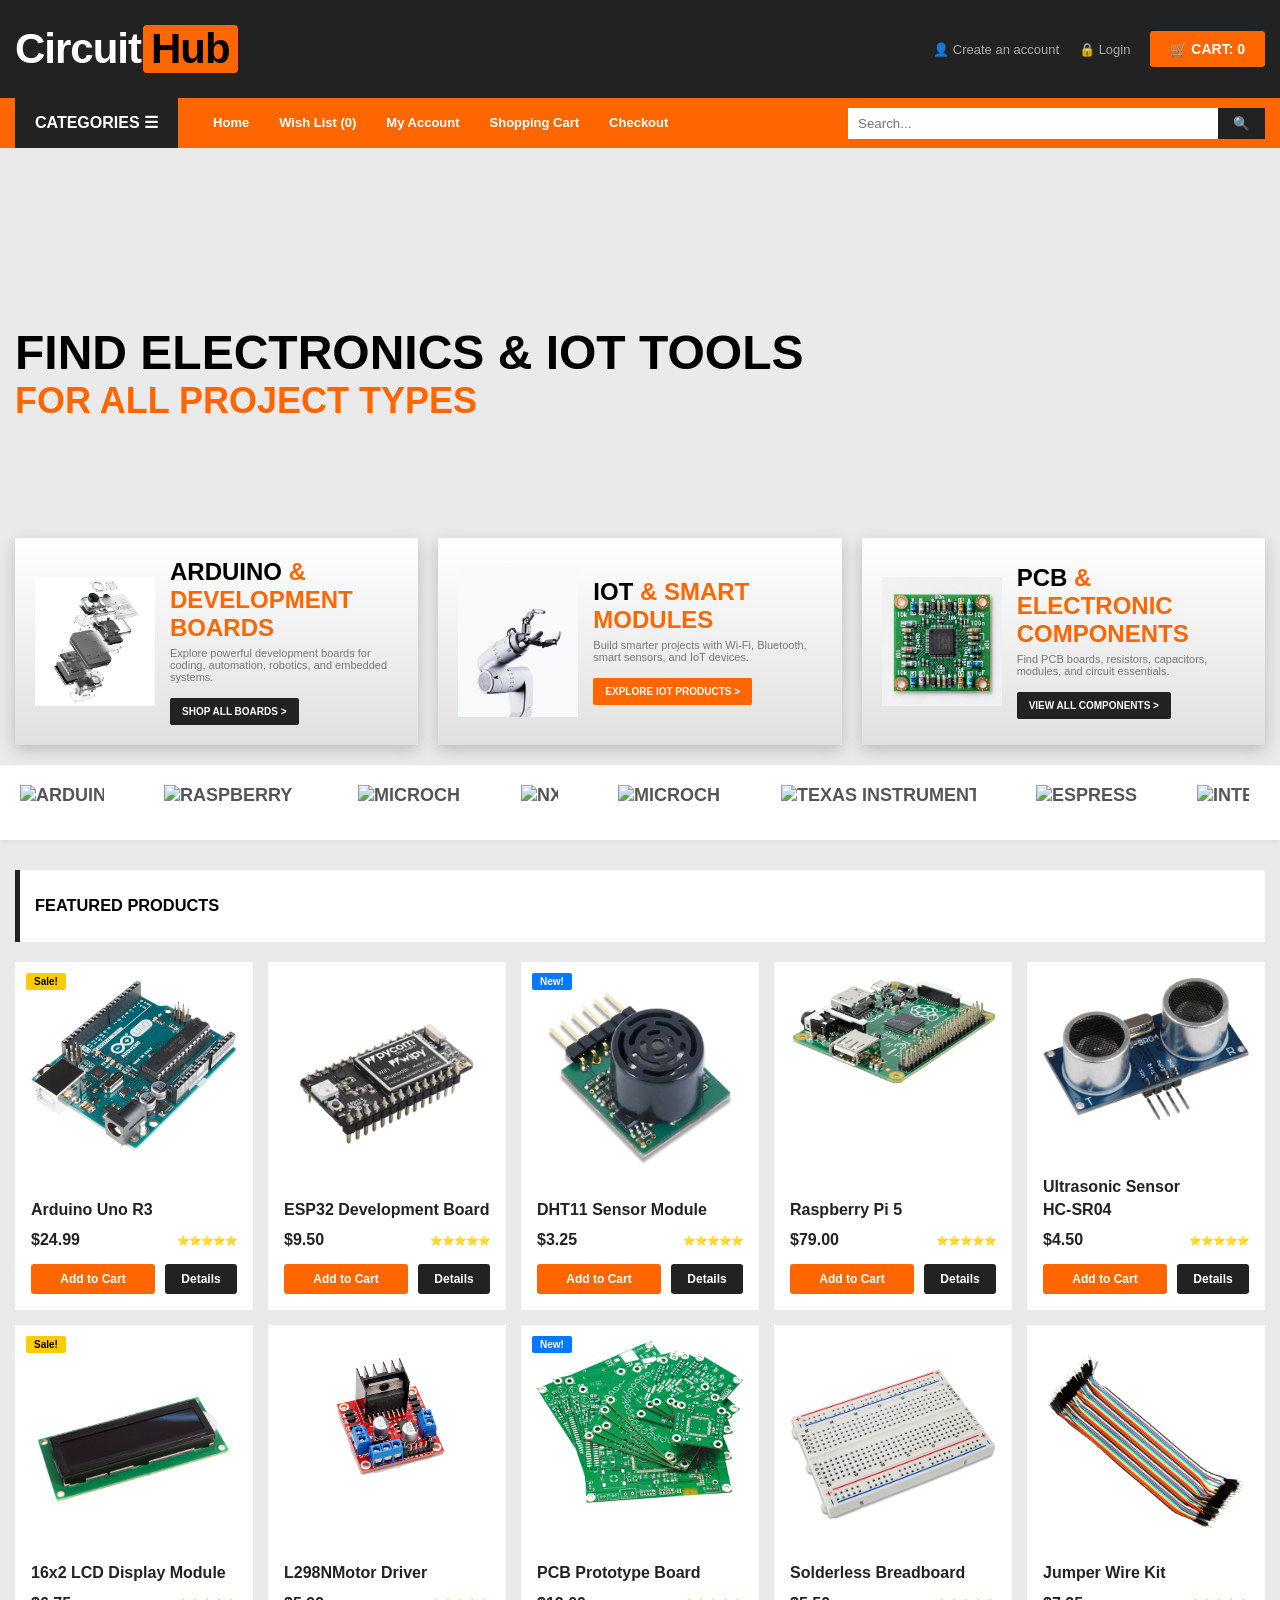
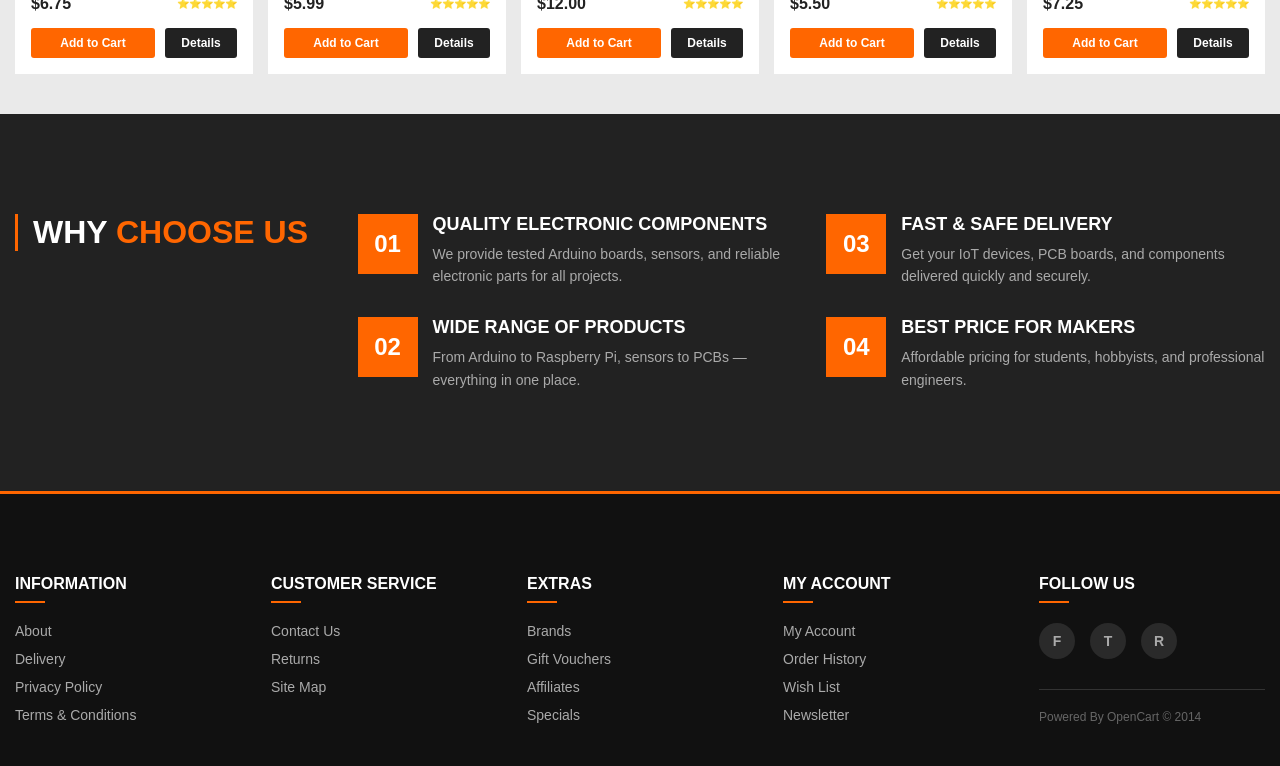
==== index.html @ bae90174 "first commit" ====
<!DOCTYPE html>
<html lang="en">

<head>
    <meta charset="UTF-8">
    <meta name="viewport" content="width=device-width, initial-scale=1.0">
    <title>TYRES - E-Commerce</title>
    <link rel="stylesheet" href="css/header.css">
    <link rel="stylesheet" href="css/style.css">
    <link rel="stylesheet" href="css/footer.css">
</head>

<body>

    <header class="site-header">


        <div class="main-header">
            <div class="container header-inner">
                <div class="logo">
                    <h1><span class="circuit-text">Circuit</span><span class="hub-text">Hub</span></h1>
                </div>
                <div class="header-actions">
                    <a href="#">👤 Create an account</a>
                    <a href="#">🔒 Login</a>
                    <div class="cart-box">
                        <span class="cart-icon">🛒</span>
                        <strong>CART: 0</strong>
                    </div>
                </div>
            </div>
        </div>

        <nav class="main-nav">
            <div class="container nav-inner">
                <div class="categories-wrapper">
                    <div class="categories-btn" id="categoriesBtn">CATEGORIES ☰</div>
                    <ul class="categories-dropdown" id="categoriesDropdown">
                        <li><a href="#">Development Boards</a></li>
                        <li><a href="#">Sensors & Modules</a></li>
                        <li><a href="#">Electronic Components</a></li>
                        <li><a href="#">Power & Batteries</a></li>
                        <li><a href="#">Motors & Actuators</a></li>
                    </ul>
                </div>
                <ul class="nav-links">
                    <li><a href="#">Home</a></li>
                    <li><a href="#">Wish List (0)</a></li>
                    <li><a href="#">My Account</a></li>
                    <li><a href="#">Shopping Cart</a></li>
                    <li><a href="#">Checkout</a></li>
                </ul>
                <div class="search-box">
                    <input type="text" placeholder="Search...">
                    <button type="submit">🔍</button>
                </div>
            </div>
        </nav>
    </header>
    <main>
        <section class="hero"
            style="background: url('Assests/Gemini_Generated_Image_eaxlc5eaxlc5eaxl.png') center/cover;">
            <div class="container hero-text">
                <h2>FIND ELECTRONICS & IOT TOOLS</h2>
                <h3>FOR ALL PROJECT TYPES</h3>
            </div>
        </section>

        <section class="promos container">
            <div class="promo-box">
                <img src="Assests/featured collection/download (26).jpg" alt="Winter">
                <div class="promo-text">
                    <h3>ARDUINO<span class="highlight"> & DEVELOPMENT BOARDS</span></h3>
                    <p>Explore powerful development boards for coding, automation, robotics, and embedded systems.</p>
                    <a href="#" class="btn-dark">SHOP ALL BOARDS ></a>
                </div>
            </div>
            <div class="promo-box">
                <img src="Assests/featured collection/Curated - Design Burger.jpg" alt="Summer">
                <div class="promo-text">
                    <h3>IOT<span class="highlight"> & SMART MODULES</span></h3>
                    <p>Build smarter projects with Wi-Fi, Bluetooth, smart sensors, and IoT devices.</p>
                    <a href="#" class="btn-orange">EXPLORE IOT PRODUCTS ></a>
                </div>
            </div>
            <div class="promo-box">
                <img src="Assests/featured collection/download (27).jpg" alt="Wheels">
                <div class="promo-text">
                    <h3>PCB <span class="highlight">& ELECTRONIC COMPONENTS</span></h3>
                    <p>Find PCB boards, resistors, capacitors, modules, and circuit essentials.</p>
                    <a href="#" class="btn-dark">VIEW ALL COMPONENTS ></a>
                </div>
            </div>
        </section>

        <section class="brands container">
            <div class="marquee-container">
                <div class="marquee-track" id="brandTrack">
                    <div class="brand-item" style="display: flex; align-items: center;">
                        <img src="https://upload.wikimedia.org/wikipedia/commons/8/87/Arduino_Logo.svg" alt="Arduino"
                            style="height: 35px; width: auto;">
                    </div>
                    <div class="brand-item" style="display: flex; align-items: center;">
                        <img src="https://upload.wikimedia.org/wikipedia/en/c/cb/Raspberry_Pi_Logo.svg"
                            alt="Raspberry Pi" style="height: 35px; width: auto;">
                    </div>
                    <div class="brand-item" style="display: flex; align-items: center;">
                        <img src="https://upload.wikimedia.org/wikipedia/commons/9/99/Microchip_logo.svg"
                            alt="Microchip" style="height: 35px; width: auto;">
                    </div>
                    <div class="brand-item" style="display: flex; align-items: center;">
                        <img src="https://upload.wikimedia.org/wikipedia/commons/5/50/NXP_Semiconductors_logo_2023.svg"
                            alt="NXP" style="height: 35px; width: auto;">
                    </div>
                    <div class="brand-item" style="display: flex; align-items: center;">
                        <img src="https://upload.wikimedia.org/wikipedia/commons/5/5a/Microchip_Technology_logo.svg"
                            alt="Microchip" style="height: 35px; width: auto;">
                    </div>
                    <div class="brand-item" style="display: flex; align-items: center;">
                        <img src="https://upload.wikimedia.org/wikipedia/commons/b/ba/TexasInstruments-Logo.svg"
                            alt="Texas Instruments" style="height: 35px; width: auto;">
                    </div>
                    <div class="brand-item" style="display: flex; align-items: center;">
                        <img src="https://upload.wikimedia.org/wikipedia/commons/8/8e/Espressif_Logo.svg"
                            alt="Espressif" style="height: 35px; width: auto;">
                    </div>
                    <div class="brand-item" style="display: flex; align-items: center;">
                        <img src="https://upload.wikimedia.org/wikipedia/commons/8/85/Intel_logo_2023.svg" alt="Intel"
                            style="height: 35px; width: auto;">
                    </div>
                </div>
            </div>
        </section>

        <section class="featured-products container">
            <div class="section-title">
                <h3>FEATURED PRODUCTS</h3>
            </div>

            <div class="product-grid">
                <div class="product-card">
                    <div class="badge" style="background-color: #ffcc00; color: #000;">Sale!</div>
                    <img src="Assests/featured collection/pngegg (3).png" alt="Tire">
                    <h3 class="product-name">Arduino Uno R3</h3>
                    <div class="product-price-row">
                        <span class="price">$24.99</span>
                        <span class="stars">⭐⭐⭐⭐⭐</span>
                    </div>
                    <div class="product-actions">
                        <button class="add-to-cart-btn">Add to Cart</button>
                        <a href="#" class="details-btn">Details</a>
                    </div>
                </div>

                <div class="product-card">
                    <img src="Assests/featured collection/ESP32 Development Board.png" alt="Wheel">
                    <h3 class="product-name">ESP32 Development Board</h3>
                    <div class="product-price-row">
                        <span class="price">$9.50</span>
                        <span class="stars">⭐⭐⭐⭐⭐</span>
                    </div>
                    <div class="product-actions">
                        <button class="add-to-cart-btn">Add to Cart</button>
                        <a href="#" class="details-btn">Details</a>
                    </div>
                </div>

                <div class="product-card">
                    <div class="badge" style="background-color: #007bff;">New!</div>
                    <img src="Assests/featured collection/DHT11 Sensor Module.png" alt="Tire">
                    <h3 class="product-name">DHT11 Sensor Module</h3>
                    <div class="product-price-row">
                        <span class="price">$3.25</span>
                        <span class="stars">⭐⭐⭐⭐⭐</span>
                    </div>
                    <div class="product-actions">
                        <button class="add-to-cart-btn">Add to Cart</button>
                        <a href="#" class="details-btn">Details</a>
                    </div>
                </div>

                <div class="product-card">
                    <img src="Assests/featured collection/Raspberry Pi 5.png" alt="Tire">
                    <h3 class="product-name">Raspberry Pi 5</h3>
                    <div class="product-price-row">
                        <span class="price">$79.00</span>
                        <span class="stars">⭐⭐⭐⭐⭐</span>
                    </div>
                    <div class="product-actions">
                        <button class="add-to-cart-btn">Add to Cart</button>
                        <a href="#" class="details-btn">Details</a>
                    </div>
                </div>

                <div class="product-card">
                    <img src="Assests/featured collection/Ultrasonic Sensor.png" alt="Wheel">
                    <h3 class="product-name">Ultrasonic Sensor HC‑SR04</h3>
                    <div class="product-price-row">
                        <span class="price">$4.50</span>
                        <span class="stars">⭐⭐⭐⭐⭐</span>
                    </div>
                    <div class="product-actions">
                        <button class="add-to-cart-btn">Add to Cart</button>
                        <a href="#" class="details-btn">Details</a>
                    </div>
                </div>

                <div class="product-card">
                    <div class="badge" style="background-color: #ffcc00; color: #000;">Sale!</div>
                    <img src="Assests/featured collection/LCD Display Module.png" alt="Tire">
                    <h3 class="product-name">16x2 LCD Display Module</h3>
                    <div class="product-price-row">
                        <span class="price">$6.75</span>
                        <span class="stars">⭐⭐⭐⭐⭐</span>
                    </div>
                    <div class="product-actions">
                        <button class="add-to-cart-btn">Add to Cart</button>
                        <a href="#" class="details-btn">Details</a>
                    </div>
                </div>

                <div class="product-card">
                    <img src="Assests/featured collection/Motor Driver.png" alt="Wheel">
                    <h3 class="product-name">L298NMotor Driver</h3>
                    <div class="product-price-row">
                        <span class="price">$5.99</span>
                        <span class="stars">⭐⭐⭐⭐⭐</span>
                    </div>
                    <div class="product-actions">
                        <button class="add-to-cart-btn">Add to Cart</button>
                        <a href="#" class="details-btn">Details</a>
                    </div>
                </div>

                <div class="product-card">
                    <div class="badge" style="background-color: #007bff;">New!</div>
                    <img src="Assests/featured collection/PCB Prototype Board.png" alt="Tire">
                    <h3 class="product-name">PCB Prototype Board</h3>
                    <div class="product-price-row">
                        <span class="price">$12.00</span>
                        <span class="stars">⭐⭐⭐⭐⭐</span>
                    </div>
                    <div class="product-actions">
                        <button class="add-to-cart-btn">Add to Cart</button>
                        <a href="#" class="details-btn">Details</a>
                    </div>
                </div>

                <div class="product-card">
                    <img src="Assests/featured collection/Breadboard.png" alt="Tire">
                    <h3 class="product-name">Solderless Breadboard</h3>
                    <div class="product-price-row">
                        <span class="price">$5.50</span>
                        <span class="stars">⭐⭐⭐⭐⭐</span>
                    </div>
                    <div class="product-actions">
                        <button class="add-to-cart-btn">Add to Cart</button>
                        <a href="#" class="details-btn">Details</a>
                    </div>
                </div>

                <div class="product-card">
                    <img src="Assests/featured collection/Jumper Wire.png" alt="Wheel">
                    <h3 class="product-name">Jumper Wire Kit</h3>
                    <div class="product-price-row">
                        <span class="price">$7.25</span>
                        <span class="stars">⭐⭐⭐⭐⭐</span>
                    </div>
                    <div class="product-actions">
                        <button class="add-to-cart-btn">Add to Cart</button>
                        <a href="#" class="details-btn">Details</a>
                    </div>
                </div>
            </div>
        </section>

        <section class="services">
            <div class="container services-inner">
                <div class="services-title">
                    <h2>WHY <span class="highlight">CHOOSE US</span></h2>
                </div>
                <div class="services-grid">
                    <div class="service-item">
                        <div class="service-num">01</div>
                        <div class="service-text">
                            <h4>QUALITY ELECTRONIC COMPONENTS</h4>
                            <p>We provide tested Arduino boards, sensors, and reliable electronic parts for all
                                projects.</p>
                        </div>
                    </div>
                    <div class="service-item">
                        <div class="service-num">03</div>
                        <div class="service-text">
                            <h4>FAST & SAFE DELIVERY</h4>
                            <p>Get your IoT devices, PCB boards, and components delivered quickly and securely.</p>
                        </div>
                    </div>
                    <div class="service-item">
                        <div class="service-num">02</div>
                        <div class="service-text">
                            <h4>WIDE RANGE OF PRODUCTS</h4>
                            <p>From Arduino to Raspberry Pi, sensors to PCBs — everything in one place.</p>
                        </div>
                    </div>
                    <div class="service-item">
                        <div class="service-num">04</div>
                        <div class="service-text">
                            <h4>BEST PRICE FOR MAKERS</h4>
                            <p>Affordable pricing for students, hobbyists, and professional engineers.</p>
                        </div>
                    </div>
                </div>
            </div>
        </section>


    </main>

    <footer class="site-footer">
        <div class="container footer-grid">
            <div class="footer-col">
                <h4>INFORMATION</h4>
                <ul>
                    <li><a href="#">About</a></li>
                    <li><a href="#">Delivery</a></li>
                    <li><a href="#">Privacy Policy</a></li>
                    <li><a href="#">Terms & Conditions</a></li>
                </ul>
            </div>
            <div class="footer-col">
                <h4>CUSTOMER SERVICE</h4>
                <ul>
                    <li><a href="#">Contact Us</a></li>
                    <li><a href="#">Returns</a></li>
                    <li><a href="#">Site Map</a></li>
                </ul>
            </div>
            <div class="footer-col">
                <h4>EXTRAS</h4>
                <ul>
                    <li><a href="#">Brands</a></li>
                    <li><a href="#">Gift Vouchers</a></li>
                    <li><a href="#">Affiliates</a></li>
                    <li><a href="#">Specials</a></li>
                </ul>
            </div>
            <div class="footer-col">
                <h4>MY ACCOUNT</h4>
                <ul>
                    <li><a href="#">My Account</a></li>
                    <li><a href="#">Order History</a></li>
                    <li><a href="#">Wish List</a></li>
                    <li><a href="#">Newsletter</a></li>
                </ul>
            </div>
            <div class="footer-col">
                <h4>FOLLOW US</h4>
                <div class="social-icons">
                    <a href="#" class="social-icon fb">F</a>
                    <a href="#" class="social-icon tw">T</a>
                    <a href="#" class="social-icon rss">R</a>
                </div>
                <p class="copyright">Powered By OpenCart &copy; 2014</p>
            </div>
        </div>
    </footer>
    <script src="js/script.js"></script>
</body>

</html>
---- css/header.css ----
/* css/header.css */
:root {
    --primary-orange: #ff6600;
    --dark-bg: #222222;
    --text-light: #777777;
}

body {
    margin: 0;
    padding: 0;
    font-family: 'Arial', sans-serif;
    background-color: #eaeaea;
}

.container {
    max-width: 1600px;
    margin: 0 auto;
    padding: 0 15px;
}

a {
    text-decoration: none;
    transition: all 0.3s ease;
}

ul {
    list-style: none;
    margin: 0;
    padding: 0;
}

.top-bar {
    background-color: #f8f8f8;
    border-bottom: 1px solid #ddd;
    font-size: 11px;
    color: var(--text-light);
    padding: 5px 0;
}

.top-bar-inner {
    display: flex;
    justify-content: space-between;
    align-items: center;
}

.trust-indicators span {
    margin-right: 15px;
}

.main-header {
    background-color: var(--dark-bg);
    padding: 25px 0;
}

.header-inner {
    display: flex;
    justify-content: space-between;
    align-items: center;
    color: white;
}

.logo h1 {
    font-size: 42px;
    font-weight: 900;
    letter-spacing: -1px;
    margin: 0;
    display: flex;
    align-items: center;
}

.logo h1 .circuit-text {
    color: white;
}

.logo h1 .hub-text {
    color: black;
    background-color: var(--primary-orange);
    padding: 0 8px;
    border-radius: 4px;
    margin-left: 2px;
}

.header-actions {
    display: flex;
    align-items: center;
    gap: 20px;
    font-size: 13px;
}

.header-actions a {
    color: #aaa;
}

.header-actions a:hover {
    color: var(--primary-orange);
}

.cart-box {
    background-color: var(--primary-orange);
    padding: 10px 20px;
    border-radius: 3px;
    font-size: 14px;
    color: white;
    cursor: pointer;
}

.main-nav {
    background-color: var(--primary-orange);
}

.nav-inner {
    display: flex;
    align-items: center;
    height: 50px;
}

.categories-wrapper {
    position: relative;
    height: 100%;
}

.categories-btn {
    background-color: var(--dark-bg);
    color: white;
    padding: 0 20px;
    line-height: 50px;
    font-weight: bold;
    cursor: pointer;
    height: 100%;
    box-sizing: border-box;
    user-select: none;
}

.categories-dropdown {
    display: none;
    position: absolute;
    top: 100%;
    left: 0;
    width: 250px;
    background-color: white;
    box-shadow: 0 5px 15px rgba(0,0,0,0.15);
    z-index: 1000;
    border-top: 3px solid var(--primary-orange);
}

.categories-dropdown.show {
    display: block;
}

.categories-dropdown li {
    border-bottom: 1px solid #eee;
}

.categories-dropdown li:last-child {
    border-bottom: none;
}

.categories-dropdown li a {
    display: block;
    padding: 12px 20px;
    color: var(--text-light);
    font-size: 13px;
    font-weight: bold;
    transition: all 0.3s ease;
}

.categories-dropdown li a:hover {
    color: var(--primary-orange);
    background-color: #f9f9f9;
    padding-left: 25px;
}

.nav-links {
    display: flex;
    margin-left: 20px;
}

.nav-links li a {
    color: white;
    padding: 0 15px;
    line-height: 50px;
    font-size: 13px;
    font-weight: bold;
}

.nav-links li a:hover {
    background-color: rgba(0, 0, 0, 0.1);
}

.search-box {
    margin-left: auto;
    display: flex;
}

.search-box input {
    padding: 8px 10px;
    border: none;
    width: 350px;
    outline: none;
}

.search-box button {
    background-color: var(--dark-bg);
    color: white;
    border: none;
    padding: 8px 15px;
    cursor: pointer;
}
---- css/style.css ----
/* css/style.css */
.highlight {
    color: #ff6600;
}

/* Hero */
.hero {
    height: 450px;
    display: flex;
    align-items: center;
    position: relative;
}

.hero-text {
    width: 100%;
    text-align: left;
}

.hero-text h2 {
    color: rgb(0, 0, 0);
    font-size: 48px;
    font-weight: 900;
    margin: 0;
}

.hero-text h3 {
    color: #ff6600;
    font-size: 36px;
    font-weight: bold;
    margin: 0;
}

/* Promos */
.promos {
    display: flex;
    gap: 20px;
    margin-top: -60px;
    position: relative;
    z-index: 10;
}

.promo-box {
    flex: 1;
    background: linear-gradient(to bottom, #ffffff, #e0e0e0);
    padding: 20px;
    display: flex;
    align-items: center;
    gap: 15px;
    box-shadow: 0 5px 15px rgba(0, 0, 0, 0.2);
}

.promo-box img {
    max-width: 120px;
    height: auto;
    object-fit: contain;
}

.promo-text h3 {
    font-size: 24px;
    margin: 0 0 5px;
}

.promo-text p {
    font-size: 11px;
    color: #777;
    margin: 0 0 15px;
}

.btn-dark,
.btn-orange {
    display: inline-block;
    padding: 8px 12px;
    font-size: 10px;
    font-weight: bold;
    color: white;
    border-radius: 2px;
}

.btn-dark {
    background-color: #222;
}

.btn-orange {
    background-color: #ff6600;
}

.btn-dark:hover {
    background-color: #444;
}

.btn-orange:hover {
    background-color: #cc5200;
}

/* Brands Marquee */
.brands {
    background: white;
    padding: 20px;
    margin-top: 20px;
    margin-bottom: 30px;
    box-shadow: 0 2px 5px rgba(0, 0, 0, 0.05);
}

.marquee-container {
    width: 100%;
    overflow: hidden;
    white-space: nowrap;
    position: relative;
}

.marquee-track {
    display: inline-flex;
    align-items: center;
    gap: 60px;
    animation: scrollBrands 15s linear infinite;
}

.brand-item {
    font-weight: bold;
    font-size: 18px;
    color: #555;
    text-transform: uppercase;
}

@keyframes scrollBrands {
    0% {
        transform: translateX(0);
    }

    100% {
        transform: translateX(-50%);
    }

    /* Translates exactly half the width (the original set) */
}

/* Featured Products (5 Columns) */
.section-title {
    background: white;
    padding: 10px 15px;
    margin-bottom: 20px;
    font-size: 14px;
    border-left: 5px solid #222;
    font-weight: bold;
}

.product-grid {
    display: grid;
    grid-template-columns: repeat(5, 1fr);
    /* Enforces exactly 5 cards per row */
    gap: 15px;
    margin-bottom: 40px;
}

.product-card {
    background: white;
    padding: 15px;
    position: relative;
    transition: all 0.3s ease;
    border: 1px solid transparent;
    display: flex;
    flex-direction: column;
}

/* Sophisticated Hover Effects */
.product-card:hover {
    transform: translateY(-8px);
    box-shadow: 0 12px 24px rgba(0, 0, 0, 0.12);
    border-color: #eee;
    z-index: 2;
}

.badge {
    position: absolute;
    top: 10px;
    left: 10px;
    color: white;
    font-size: 10px;
    font-weight: bold;
    padding: 3px 8px;
    border-radius: 2px;
    z-index: 2;
}

.product-card img {
    max-width: 100%;
    height: auto;
    align-self: center;
    transition: transform 0.4s ease;
}

.product-card:hover img {
    transform: scale(1.05);
}

.product-name {
    font-size: 12px;
    color: #777;
    margin: auto 0 10px;
    padding-top: 15px;
    line-height: 1.4;
}

h3.product-name {
    font-size: 16px;
    color: #222;
    font-weight: bold;
}

.product-price-row {
    display: flex;
    justify-content: space-between;
    align-items: center;
    margin-bottom: 15px;
}

.price {
    font-size: 16px;
    font-weight: bold;
    color: #222;
}

.stars {
    font-size: 10px;
}

/* Button Hover Logic */
.product-actions {
    display: flex;
    align-items: center;
    gap: 10px;
    width: 100%;
}

.add-to-cart-btn {
    flex: 2;
    background-color: #ff6600;
    color: white;
    border: none;
    padding: 8px 10px;
    font-size: 12px;
    font-weight: bold;
    cursor: pointer;
    border-radius: 3px;
    transition: all 0.3s cubic-bezier(0.25, 0.8, 0.25, 1);
    text-align: center;
}

.product-card:hover .add-to-cart-btn {
    background-color: #cc5200;
    transform: translateY(-2px);
    box-shadow: 0 4px 8px rgba(204, 82, 0, 0.4);
}

.add-to-cart-btn:active {
    transform: translateY(0);
}

.details-btn {
    flex: 1;
    background-color: #222;
    color: white;
    text-decoration: none;
    padding: 8px 10px;
    font-size: 12px;
    font-weight: bold;
    cursor: pointer;
    border-radius: 3px;
    transition: all 0.3s cubic-bezier(0.25, 0.8, 0.25, 1);
    text-align: center;
    border: none;
}

.product-card:hover .details-btn {
    background-color: #444;
    transform: translateY(-2px);
    box-shadow: 0 4px 8px rgba(0, 0, 0, 0.2);
}

.details-btn:active {
    transform: translateY(0);
}

/* Services */
.services {
    background-color: #222;
    color: white;
    padding: 100px 0;
    background-image: linear-gradient(rgba(0, 0, 0, 0.8), rgba(0, 0, 0, 0.8)), url('https://via.placeholder.com/1920x600/222222/222222');
    background-size: cover;
    background-attachment: fixed;
}

.services-inner {
    display: flex;
    gap: 40px;
}

.services-title {
    flex: 1;
}

.services-title h2 {
    font-size: 32px;
    border-left: 3px solid #ff6600;
    padding-left: 15px;
    margin: 0;
}

.services-grid {
    flex: 3;
    display: grid;
    grid-template-columns: 1fr 1fr;
    gap: 30px;
}

.service-item {
    display: flex;
    gap: 15px;
}

.service-num {
    background-color: #ff6600;
    color: white;
    width: 60px;
    height: 60px;
    display: flex;
    justify-content: center;
    align-items: center;
    font-size: 24px;
    font-weight: bold;
    flex-shrink: 0;
}

.service-text h4 {
    margin: 0 0 8px;
    font-size: 18px;
}

.service-text p {
    margin: 0;
    font-size: 14px;
    color: #aaa;
    line-height: 1.6;
}

/* Map */
.map-pin {
    position: absolute;
    top: 50%;
    left: 50%;
    transform: translate(-50%, -50%);
    background: #ff6600;
    color: white;
    padding: 15px 20px;
    border-radius: 50% 50% 50% 0;
    font-weight: bold;
    transform-origin: bottom left;
}
---- css/footer.css ----
/* css/footer.css */
.site-footer {
    background-color: #111111;
    padding: 60px 0 30px;
    color: #aaaaaa;
    font-size: 14px;
    border-top: 3px solid #ff6600;
}

.footer-grid {
    display: grid;
    grid-template-columns: repeat(5, 1fr);
    gap: 30px;
}

.footer-col h4 {
    color: #ffffff;
    margin-bottom: 20px;
    font-size: 16px;
    position: relative;
    padding-bottom: 10px;
}

.footer-col h4::after {
    content: '';
    position: absolute;
    left: 0;
    bottom: 0;
    width: 30px;
    height: 2px;
    background-color: #ff6600;
}

.footer-col ul {
    list-style: none;
    padding: 0;
    margin: 0;
}

.footer-col ul li {
    margin-bottom: 12px;
}

.footer-col a {
    color: #aaaaaa;
    text-decoration: none;
    transition: all 0.3s ease;
}

.footer-col a:hover {
    color: #ff6600;
    padding-left: 8px;
}

.social-icons {
    display: flex;
    gap: 15px;
    margin-bottom: 20px;
}

.social-icon {
    width: 36px;
    height: 36px;
    background: #2a2a2a;
    color: white;
    display: flex;
    justify-content: center;
    align-items: center;
    border-radius: 50%;
    font-weight: bold;
    text-decoration: none;
    transition: all 0.3s ease;
}

.social-icon:hover {
    background: #ff6600;
    transform: translateY(-3px);
    box-shadow: 0 5px 15px rgba(255, 102, 0, 0.4);
}

.copyright {
    margin-top: 30px;
    color: #666666;
    font-size: 12px;
    border-top: 1px solid #333;
    padding-top: 20px;
}
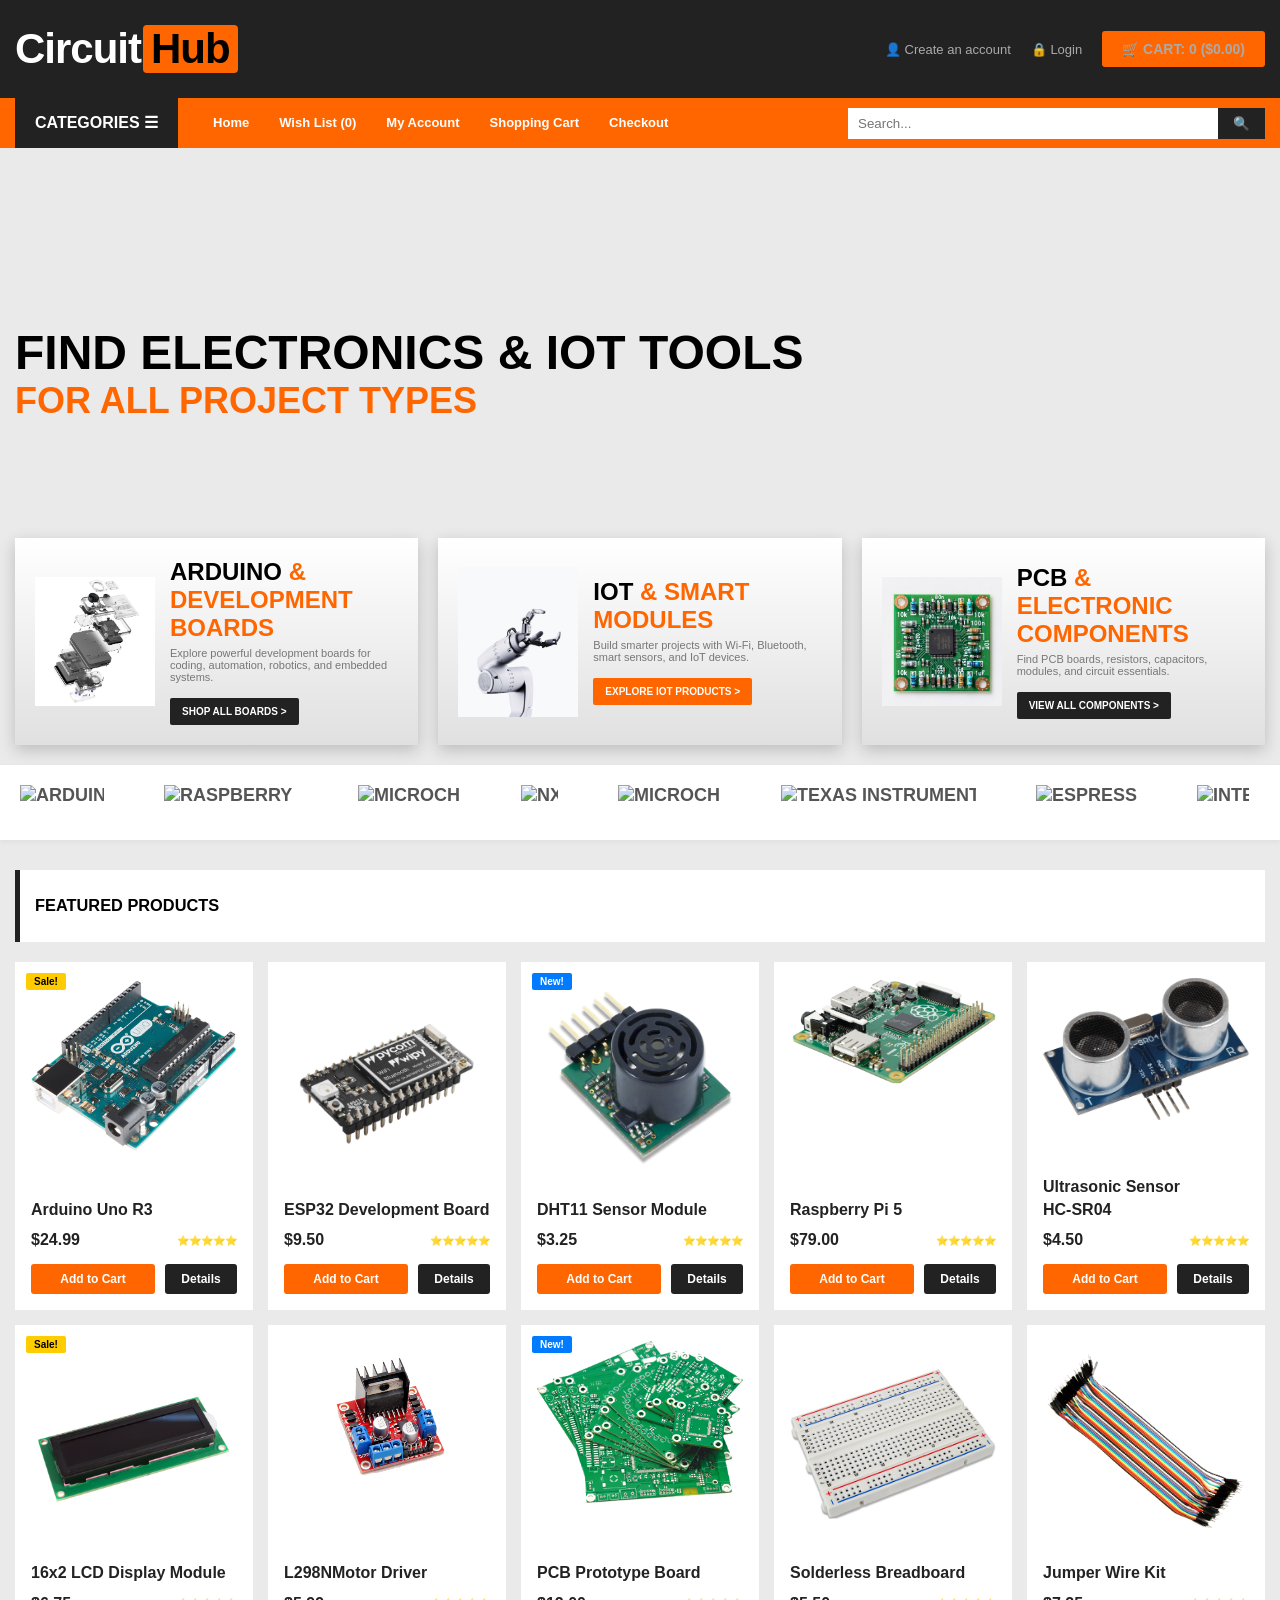
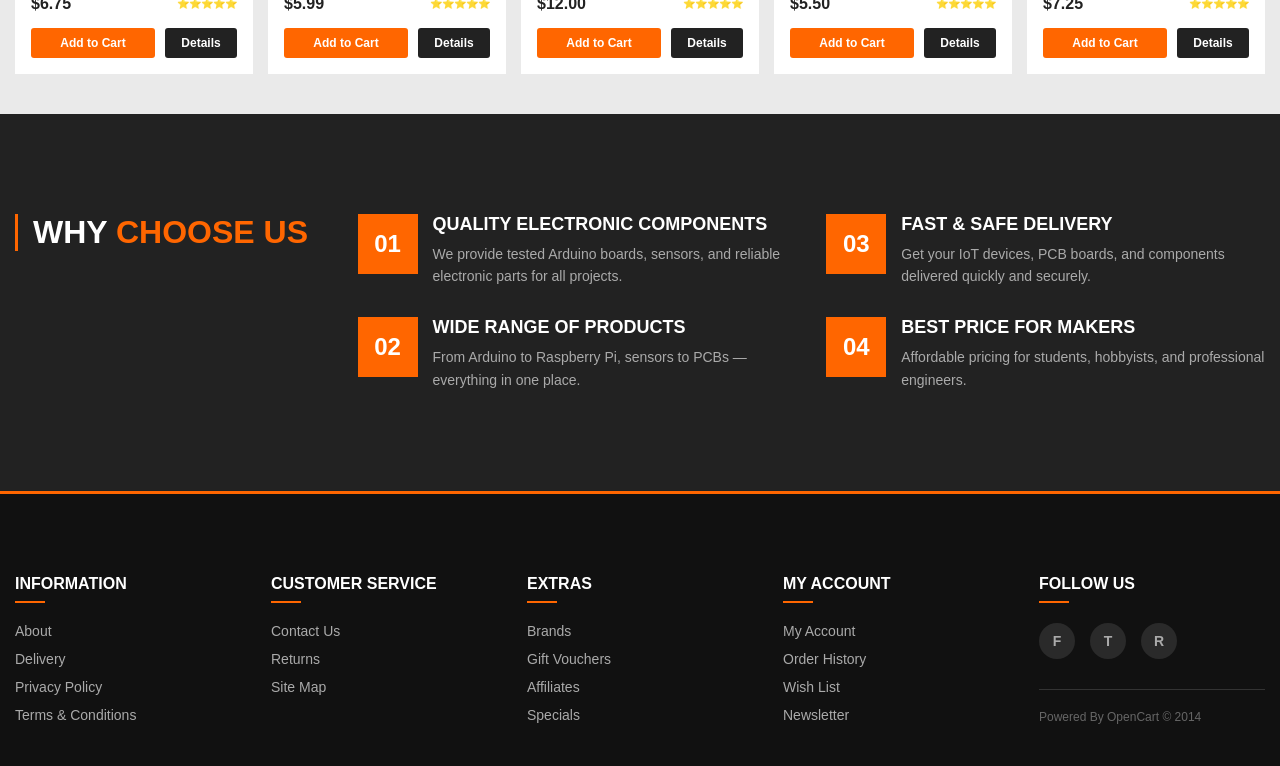
==== commit 04cdafa4: "cart_and_checkout without form verification" ====
--- a/index.html
+++ b/index.html
@@ -23,10 +23,10 @@
                 <div class="header-actions">
                     <a href="#">👤 Create an account</a>
                     <a href="#">🔒 Login</a>
-                    <div class="cart-box">
+                    <a href="cart.html" class="cart-box" style="text-decoration: none; display: inline-block;">
                         <span class="cart-icon">🛒</span>
                         <strong>CART: 0</strong>
-                    </div>
+                    </a>
                 </div>
             </div>
         </div>
@@ -36,6 +36,7 @@
                 <div class="categories-wrapper">
                     <div class="categories-btn" id="categoriesBtn">CATEGORIES ☰</div>
                     <ul class="categories-dropdown" id="categoriesDropdown">
+                        <li><a href="product page/productImages/products.html">All Products</a></li>
                         <li><a href="#">Development Boards</a></li>
                         <li><a href="#">Sensors & Modules</a></li>
                         <li><a href="#">Electronic Components</a></li>
@@ -44,11 +45,11 @@
                     </ul>
                 </div>
                 <ul class="nav-links">
-                    <li><a href="#">Home</a></li>
+                    <li><a href="index.html">Home</a></li>
                     <li><a href="#">Wish List (0)</a></li>
                     <li><a href="#">My Account</a></li>
-                    <li><a href="#">Shopping Cart</a></li>
-                    <li><a href="#">Checkout</a></li>
+                    <li><a href="cart.html">Shopping Cart</a></li>
+                    <li><a href="checkout.html">Checkout</a></li>
                 </ul>
                 <div class="search-box">
                     <input type="text" placeholder="Search...">
@@ -147,7 +148,7 @@
                         <span class="stars">⭐⭐⭐⭐⭐</span>
                     </div>
                     <div class="product-actions">
-                        <button class="add-to-cart-btn">Add to Cart</button>
+                        <button class="add-to-cart-btn" onclick="addToCart('Arduino Uno R3', 24.99, 'Assests/featured collection/pngegg (3).png')">Add to Cart</button>
                         <a href="#" class="details-btn">Details</a>
                     </div>
                 </div>
@@ -160,7 +161,7 @@
                         <span class="stars">⭐⭐⭐⭐⭐</span>
                     </div>
                     <div class="product-actions">
-                        <button class="add-to-cart-btn">Add to Cart</button>
+                        <button class="add-to-cart-btn" onclick="addToCart('ESP32 Development Board', 9.50, 'Assests/featured collection/ESP32 Development Board.png')">Add to Cart</button>
                         <a href="#" class="details-btn">Details</a>
                     </div>
                 </div>
@@ -174,7 +175,7 @@
                         <span class="stars">⭐⭐⭐⭐⭐</span>
                     </div>
                     <div class="product-actions">
-                        <button class="add-to-cart-btn">Add to Cart</button>
+                        <button class="add-to-cart-btn" onclick="addToCart('DHT11 Sensor Module', 3.25, 'Assests/featured collection/DHT11 Sensor Module.png')">Add to Cart</button>
                         <a href="#" class="details-btn">Details</a>
                     </div>
                 </div>
@@ -187,7 +188,7 @@
                         <span class="stars">⭐⭐⭐⭐⭐</span>
                     </div>
                     <div class="product-actions">
-                        <button class="add-to-cart-btn">Add to Cart</button>
+                        <button class="add-to-cart-btn" onclick="addToCart('Raspberry Pi 5', 79.00, 'Assests/featured collection/Raspberry Pi 5.png')">Add to Cart</button>
                         <a href="#" class="details-btn">Details</a>
                     </div>
                 </div>
@@ -200,7 +201,7 @@
                         <span class="stars">⭐⭐⭐⭐⭐</span>
                     </div>
                     <div class="product-actions">
-                        <button class="add-to-cart-btn">Add to Cart</button>
+                        <button class="add-to-cart-btn" onclick="addToCart('Ultrasonic Sensor HC-SR04', 4.50, 'Assests/featured collection/Ultrasonic Sensor.png')">Add to Cart</button>
                         <a href="#" class="details-btn">Details</a>
                     </div>
                 </div>
@@ -214,7 +215,7 @@
                         <span class="stars">⭐⭐⭐⭐⭐</span>
                     </div>
                     <div class="product-actions">
-                        <button class="add-to-cart-btn">Add to Cart</button>
+                        <button class="add-to-cart-btn" onclick="addToCart('16x2 LCD Display Module', 6.75, 'Assests/featured collection/LCD Display Module.png')">Add to Cart</button>
                         <a href="#" class="details-btn">Details</a>
                     </div>
                 </div>
@@ -227,7 +228,7 @@
                         <span class="stars">⭐⭐⭐⭐⭐</span>
                     </div>
                     <div class="product-actions">
-                        <button class="add-to-cart-btn">Add to Cart</button>
+                        <button class="add-to-cart-btn" onclick="addToCart('L298N Motor Driver', 5.99, 'Assests/featured collection/Motor Driver.png')">Add to Cart</button>
                         <a href="#" class="details-btn">Details</a>
                     </div>
                 </div>
@@ -241,7 +242,7 @@
                         <span class="stars">⭐⭐⭐⭐⭐</span>
                     </div>
                     <div class="product-actions">
-                        <button class="add-to-cart-btn">Add to Cart</button>
+                        <button class="add-to-cart-btn" onclick="addToCart('PCB Prototype Board', 12.00, 'Assests/featured collection/PCB Prototype Board.png')">Add to Cart</button>
                         <a href="#" class="details-btn">Details</a>
                     </div>
                 </div>
@@ -254,7 +255,7 @@
                         <span class="stars">⭐⭐⭐⭐⭐</span>
                     </div>
                     <div class="product-actions">
-                        <button class="add-to-cart-btn">Add to Cart</button>
+                        <button class="add-to-cart-btn" onclick="addToCart('Solderless Breadboard', 5.50, 'Assests/featured collection/Breadboard.png')">Add to Cart</button>
                         <a href="#" class="details-btn">Details</a>
                     </div>
                 </div>
@@ -267,7 +268,7 @@
                         <span class="stars">⭐⭐⭐⭐⭐</span>
                     </div>
                     <div class="product-actions">
-                        <button class="add-to-cart-btn">Add to Cart</button>
+                        <button class="add-to-cart-btn" onclick="addToCart('Jumper Wire Kit', 7.25, 'Assests/featured collection/Jumper Wire.png')">Add to Cart</button>
                         <a href="#" class="details-btn">Details</a>
                     </div>
                 </div>
@@ -365,6 +366,7 @@
         </div>
     </footer>
     <script src="js/script.js"></script>
+    <script src="js/cart.js"></script>
 </body>
 
 </html>
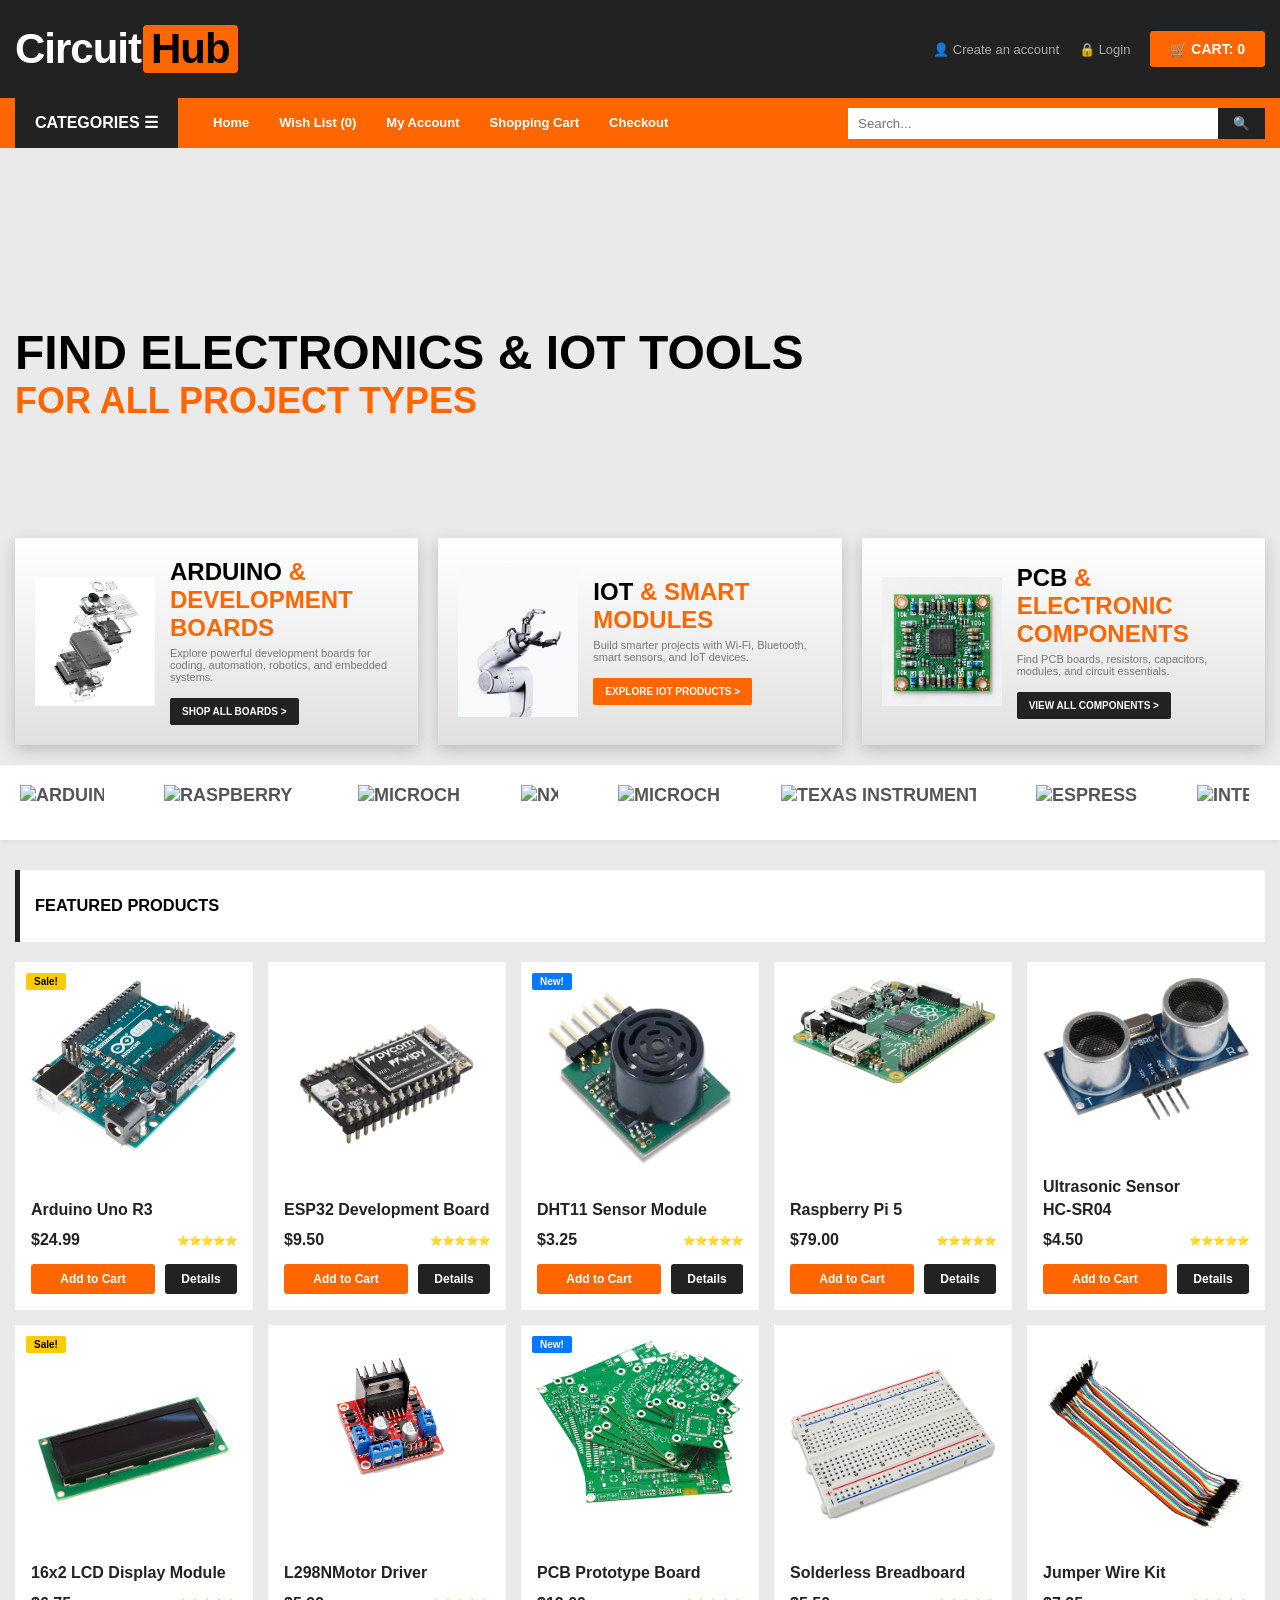
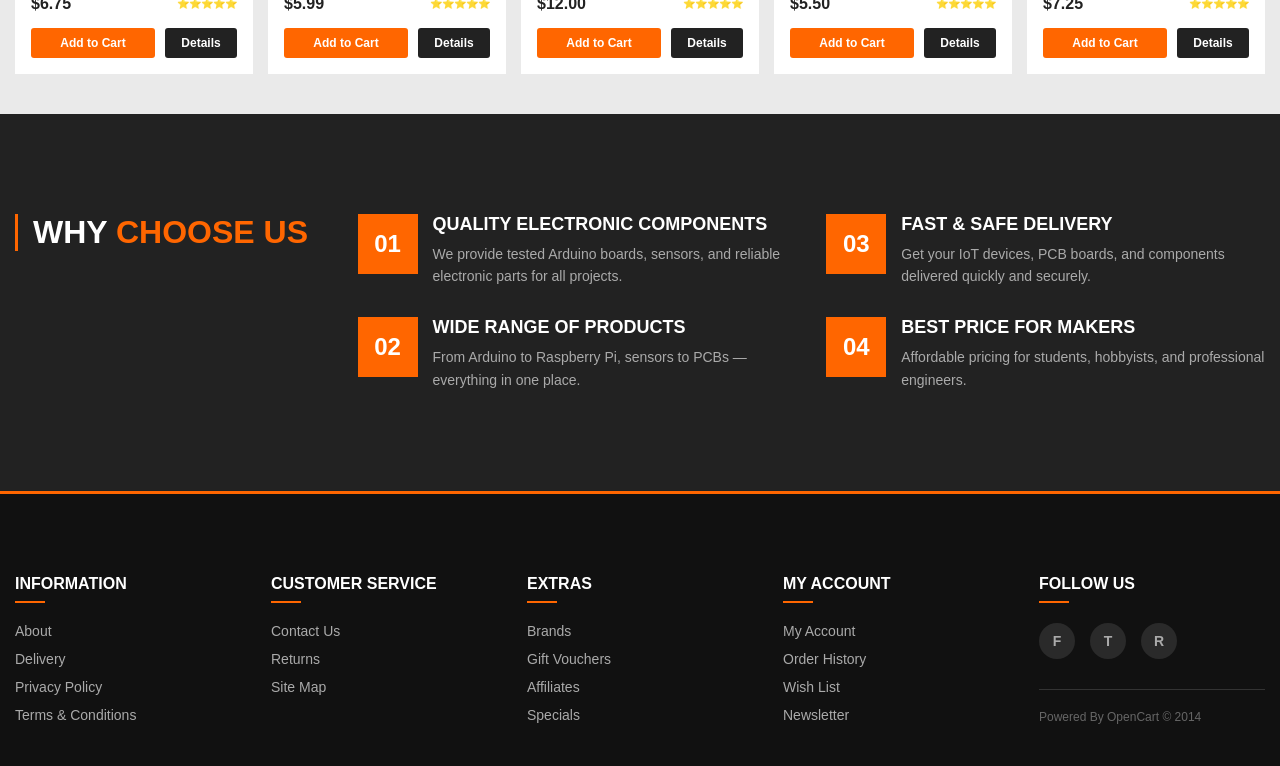
==== commit 12e0ca2b: "Added product detail page" ====
--- a/index.html
+++ b/index.html
@@ -23,10 +23,10 @@
                 <div class="header-actions">
                     <a href="#">👤 Create an account</a>
                     <a href="#">🔒 Login</a>
-                    <a href="cart.html" class="cart-box" style="text-decoration: none; display: inline-block;">
+                    <div class="cart-box">
                         <span class="cart-icon">🛒</span>
                         <strong>CART: 0</strong>
-                    </a>
+                    </div>
                 </div>
             </div>
         </div>
@@ -36,7 +36,8 @@
                 <div class="categories-wrapper">
                     <div class="categories-btn" id="categoriesBtn">CATEGORIES ☰</div>
                     <ul class="categories-dropdown" id="categoriesDropdown">
-                        <li><a href="product page/productImages/products.html">All Products</a></li>
+
+                        <li><a href="product-page/productImages/products.html">All Products</a></li>
                         <li><a href="#">Development Boards</a></li>
                         <li><a href="#">Sensors & Modules</a></li>
                         <li><a href="#">Electronic Components</a></li>
@@ -45,11 +46,11 @@
                     </ul>
                 </div>
                 <ul class="nav-links">
-                    <li><a href="index.html">Home</a></li>
+                    <li><a href="#">Home</a></li>
                     <li><a href="#">Wish List (0)</a></li>
                     <li><a href="#">My Account</a></li>
-                    <li><a href="cart.html">Shopping Cart</a></li>
-                    <li><a href="checkout.html">Checkout</a></li>
+                    <li><a href="#">Shopping Cart</a></li>
+                    <li><a href="#">Checkout</a></li>
                 </ul>
                 <div class="search-box">
                     <input type="text" placeholder="Search...">
@@ -148,7 +149,7 @@
                         <span class="stars">⭐⭐⭐⭐⭐</span>
                     </div>
                     <div class="product-actions">
-                        <button class="add-to-cart-btn" onclick="addToCart('Arduino Uno R3', 24.99, 'Assests/featured collection/pngegg (3).png')">Add to Cart</button>
+                        <button class="add-to-cart-btn">Add to Cart</button>
                         <a href="#" class="details-btn">Details</a>
                     </div>
                 </div>
@@ -161,7 +162,7 @@
                         <span class="stars">⭐⭐⭐⭐⭐</span>
                     </div>
                     <div class="product-actions">
-                        <button class="add-to-cart-btn" onclick="addToCart('ESP32 Development Board', 9.50, 'Assests/featured collection/ESP32 Development Board.png')">Add to Cart</button>
+                        <button class="add-to-cart-btn">Add to Cart</button>
                         <a href="#" class="details-btn">Details</a>
                     </div>
                 </div>
@@ -175,7 +176,7 @@
                         <span class="stars">⭐⭐⭐⭐⭐</span>
                     </div>
                     <div class="product-actions">
-                        <button class="add-to-cart-btn" onclick="addToCart('DHT11 Sensor Module', 3.25, 'Assests/featured collection/DHT11 Sensor Module.png')">Add to Cart</button>
+                        <button class="add-to-cart-btn">Add to Cart</button>
                         <a href="#" class="details-btn">Details</a>
                     </div>
                 </div>
@@ -188,7 +189,7 @@
                         <span class="stars">⭐⭐⭐⭐⭐</span>
                     </div>
                     <div class="product-actions">
-                        <button class="add-to-cart-btn" onclick="addToCart('Raspberry Pi 5', 79.00, 'Assests/featured collection/Raspberry Pi 5.png')">Add to Cart</button>
+                        <button class="add-to-cart-btn">Add to Cart</button>
                         <a href="#" class="details-btn">Details</a>
                     </div>
                 </div>
@@ -201,7 +202,7 @@
                         <span class="stars">⭐⭐⭐⭐⭐</span>
                     </div>
                     <div class="product-actions">
-                        <button class="add-to-cart-btn" onclick="addToCart('Ultrasonic Sensor HC-SR04', 4.50, 'Assests/featured collection/Ultrasonic Sensor.png')">Add to Cart</button>
+                        <button class="add-to-cart-btn">Add to Cart</button>
                         <a href="#" class="details-btn">Details</a>
                     </div>
                 </div>
@@ -215,7 +216,7 @@
                         <span class="stars">⭐⭐⭐⭐⭐</span>
                     </div>
                     <div class="product-actions">
-                        <button class="add-to-cart-btn" onclick="addToCart('16x2 LCD Display Module', 6.75, 'Assests/featured collection/LCD Display Module.png')">Add to Cart</button>
+                        <button class="add-to-cart-btn">Add to Cart</button>
                         <a href="#" class="details-btn">Details</a>
                     </div>
                 </div>
@@ -228,7 +229,7 @@
                         <span class="stars">⭐⭐⭐⭐⭐</span>
                     </div>
                     <div class="product-actions">
-                        <button class="add-to-cart-btn" onclick="addToCart('L298N Motor Driver', 5.99, 'Assests/featured collection/Motor Driver.png')">Add to Cart</button>
+                        <button class="add-to-cart-btn">Add to Cart</button>
                         <a href="#" class="details-btn">Details</a>
                     </div>
                 </div>
@@ -242,7 +243,7 @@
                         <span class="stars">⭐⭐⭐⭐⭐</span>
                     </div>
                     <div class="product-actions">
-                        <button class="add-to-cart-btn" onclick="addToCart('PCB Prototype Board', 12.00, 'Assests/featured collection/PCB Prototype Board.png')">Add to Cart</button>
+                        <button class="add-to-cart-btn">Add to Cart</button>
                         <a href="#" class="details-btn">Details</a>
                     </div>
                 </div>
@@ -255,7 +256,7 @@
                         <span class="stars">⭐⭐⭐⭐⭐</span>
                     </div>
                     <div class="product-actions">
-                        <button class="add-to-cart-btn" onclick="addToCart('Solderless Breadboard', 5.50, 'Assests/featured collection/Breadboard.png')">Add to Cart</button>
+                        <button class="add-to-cart-btn">Add to Cart</button>
                         <a href="#" class="details-btn">Details</a>
                     </div>
                 </div>
@@ -268,7 +269,7 @@
                         <span class="stars">⭐⭐⭐⭐⭐</span>
                     </div>
                     <div class="product-actions">
-                        <button class="add-to-cart-btn" onclick="addToCart('Jumper Wire Kit', 7.25, 'Assests/featured collection/Jumper Wire.png')">Add to Cart</button>
+                        <button class="add-to-cart-btn">Add to Cart</button>
                         <a href="#" class="details-btn">Details</a>
                     </div>
                 </div>
@@ -366,7 +367,6 @@
         </div>
     </footer>
     <script src="js/script.js"></script>
-    <script src="js/cart.js"></script>
 </body>
 
 </html>
